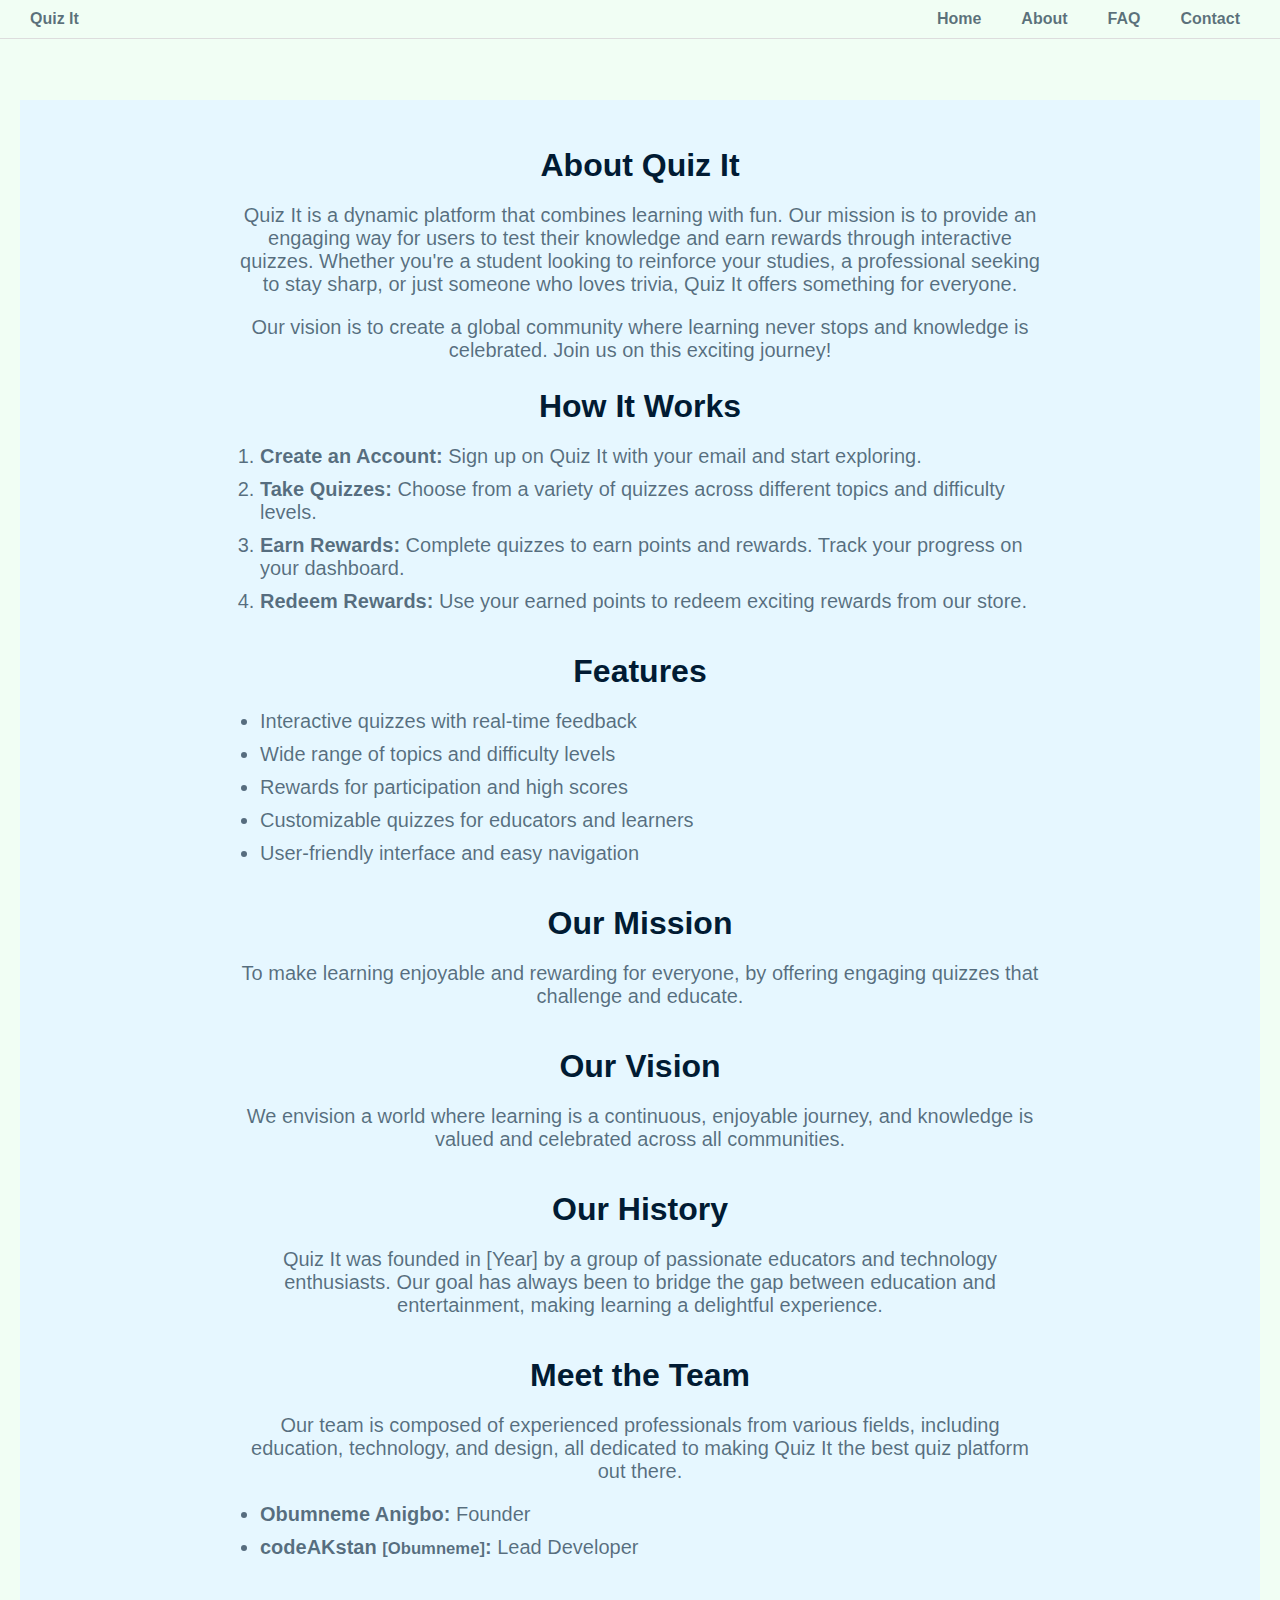
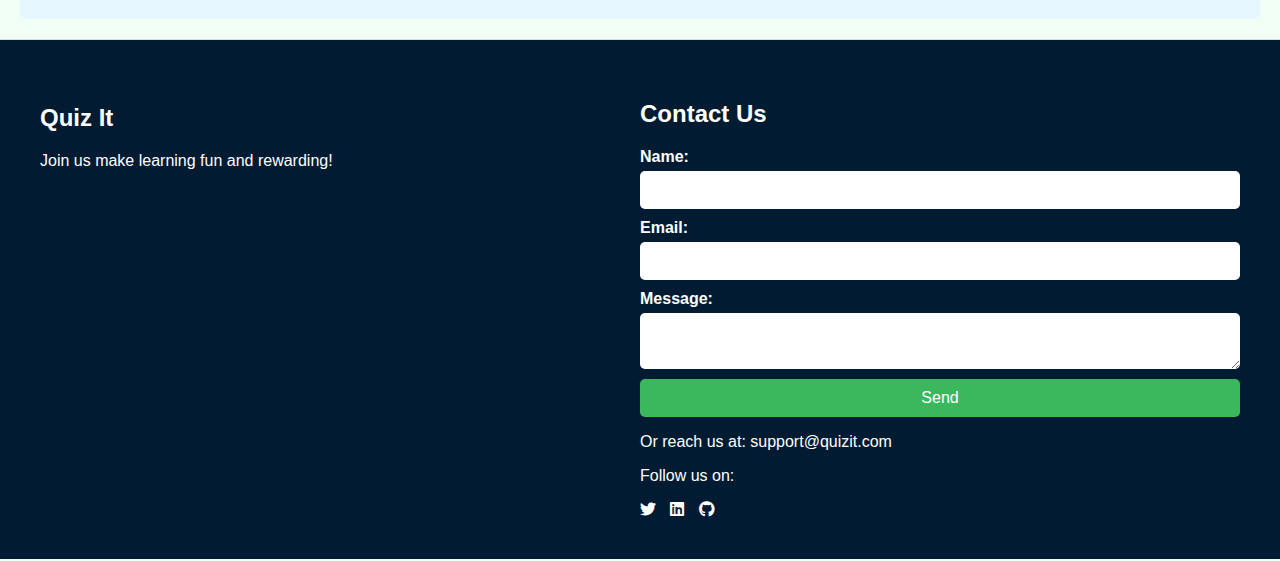
==== about.html @ e0117da9 "Added About page" ====
<!DOCTYPE html>
<html lang="en">
<head>
    <meta charset="UTF-8">
    <meta name="viewport" content="width=device-width, initial-scale=1.0">
    <title>About Quiz It</title>
    <link rel="stylesheet" href="assets/styles/style.css">
    <link rel="stylesheet" href="https://cdnjs.cloudflare.com/ajax/libs/font-awesome/6.0.0-beta3/css/all.min.css">
</head>
<body>
    <header>
        <nav>
            <div class="c-left">
                <a href="index.html">Quiz It</a>
            </div>
            <div class="c-right">
                <ul class="menu">
                    <li><a href="index.html">Home</a></li>
                    <li><a href="about.html">About</a></li>
                    <li><a href="faq.html">FAQ</a></li>
                    <li><a href="contact.html">Contact</a></li>
                </ul>
                <!-- <div class="menu-toggle">
                    <div></div>
                    <div></div>
                    <div></div>
                </div> -->
            </div>
        </nav>
        
    </header>

    <main>
        <section id="about">
            <h2>About Quiz It</h2>
            <p>Quiz It is a dynamic platform that combines learning with fun. Our mission is to provide an engaging way for users to test their knowledge and earn rewards through interactive quizzes. Whether you're a student looking to reinforce your studies, a professional seeking to stay sharp, or just someone who loves trivia, Quiz It offers something for everyone.</p>
            <p>Our vision is to create a global community where learning never stops and knowledge is celebrated. Join us on this exciting journey!</p>

            <div>
                <h2>How It Works</h2>
                <ol>
                    <li><strong>Create an Account:</strong> Sign up on Quiz It with your email and start exploring.</li>
                    <li><strong>Take Quizzes:</strong> Choose from a variety of quizzes across different topics and difficulty levels.</li>
                    <li><strong>Earn Rewards:</strong> Complete quizzes to earn points and rewards. Track your progress on your dashboard.</li>
                    <li><strong>Redeem Rewards:</strong> Use your earned points to redeem exciting rewards from our store.</li>
                </ol>
            </div>

            <div>
                <h2>Features</h2>
                <ul>
                    <li>Interactive quizzes with real-time feedback</li>
                    <li>Wide range of topics and difficulty levels</li>
                    <li>Rewards for participation and high scores</li>
                    <li>Customizable quizzes for educators and learners</li>
                    <li>User-friendly interface and easy navigation</li>
                </ul>
            </div>

            <!-- Additional Sections -->
            <div>
                <h2>Our Mission</h2>
                <p>To make learning enjoyable and rewarding for everyone, by offering engaging quizzes that challenge and educate.</p>
            </div>

            <div>
                <h2>Our Vision</h2>
                <p>We envision a world where learning is a continuous, enjoyable journey, and knowledge is valued and celebrated across all communities.</p>
            </div>

            <div>
                <h2>Our History</h2>
                <p>Quiz It was founded in [Year] by a group of passionate educators and technology enthusiasts. Our goal has always been to bridge the gap between education and entertainment, making learning a delightful experience.</p>
            </div>

            <div>
                <h2>Meet the Team</h2>
                <p>Our team is composed of experienced professionals from various fields, including education, technology, and design, all dedicated to making Quiz It the best quiz platform out there.</p>
                <ul>
                    <li><strong>Obumneme Anigbo:</strong> Founder</li>
                    <li><strong>codeAKstan <small>[Obumneme]</small>:</strong> Lead Developer</li>
                </ul>
            </div>
        </section>
    </main>

    <footer>
        <div class="footer-content">
            <div class="footer-left">
                <h3>Quiz It</h3>
                <p>Join us  make learning fun and rewarding!</p>
            </div>
            <div class="footer-right">
                <section id="contact">
                    <h2>Contact Us</h2>
                    <form action="/contact" method="post">
                        <label for="name">Name:</label>
                        <input type="text" id="name" name="name" required>
                        
                        <label for="email">Email:</label>
                        <input type="email" id="email" name="email" required>
                        
                        <label for="message">Message:</label>
                        <textarea id="message" name="message" required></textarea>
                        
                        <button type="submit">Send</button>
                    </form>
                    <p>Or reach us at: <a href="mailto:support@quizit.com">support@quizit.com</a></p>
                    <p>Follow us on:</p>
                        <a href="#"><i class="fab fa-twitter"></i></a>
                        <a href="#"><i class="fab fa-linkedin"></i></a>
                        <a href="#"><i class="fab fa-github"></i></a>
                </section>
            </div>
        </div>
    </footer>

    <script src="assets/scripts/script.js"></script>
</body>
</html>
---- assets/styles/style.css ----
body {
    font-family: Arial, sans-serif;
    margin: 0;
    padding: 0;
    background-color: #f1fef4;
}
header {
    background-color: #f1fef4;
    padding: 10px 0;
    border-bottom: 1px solid #ddd;
    width: 100%;
    position: fixed;
    top: 0;
    z-index: 1000;
}
nav {
    display: flex;
    justify-content: space-between;
    align-items: center;
    padding: 0 20px;
}
nav .c-left, nav .c-right {
    display: flex;
    align-items: center;
}
nav a {
    text-decoration: none;
    color: #011b33a1;
    margin: 0 10px;
    font-weight: bold;
}
nav a:hover {
    text-decoration: none;
}
nav ul {
    list-style: none;
    padding: 0;
    margin: 0;
    display: flex;
}
nav ul li {
    margin: 0 10px;
}
nav button {
    background-color: #3bb75e;
    color: white;
    border: none;
    padding: 10px 20px;
    cursor: pointer;
    border-radius: 5px;
}
nav button:hover {
    background-color: #d3e3fd;
}
.menu-toggle {
    display: none;
    flex-direction: column;
    cursor: pointer;
}
.menu-toggle div {
    width: 25px;
    height: 3px;
    background-color: #333;
    margin: 4px 0;
    transition: all 0.3s ease;
}
.menu {
    display: flex;
}
.mobile-menu {
    display: none;
    flex-direction: column;
    background-color: #f1fef4;
    position: absolute;
    top: 60px;
    left: 0;
    width: 100%;
    z-index: 999;
    padding: 20px 0;
}
.mobile-menu a {
    padding: 10px 20px;
    display: block;
    text-decoration: none;
    font-weight: bold;
}
main {
    margin-top: 80px;
    padding: 20px;
}
.mobile-menu  button {
    background-color: #3bb75e;
    color: white;
    border: none;
    padding: 20px 20px;
    cursor: pointer;
    border-radius: 5px;
    width: 300px;
    margin-left: 20px;
}
.container {
    display: flex;
    justify-content: space-between;
}
footer {
    text-align: center;
    padding: 20px;
    background-color: #f8f8f8;
    border-top: 1px solid #ddd;
}
.wrap-left, .wrap-right {
    flex: 1;
    padding: 20px;
    text-align: left;
}
.wrap-left {
    background-color: #FFFFFF;
}
.wrap-right {
    background-color: #F5FFF5;
}
.wrap-left h2, .wrap-right h1, .wrap-right h2 {
    font-size: 2rem;
    color: #333;
}
.wrap-left p, .wrap-right p {
    font-size: 1.25rem;
    color: #555;
}
.buttons {
    margin-top: 20px;
}
.buttons .btn-primary {
    background-color: #28a745;
    color: white;
    padding: 10px 20px;
    text-decoration: none;
    border-radius: 5px;
    margin-right: 10px;
}
.buttons .btn-secondary {
    color: #28a745;
    text-decoration: none;
    padding: 10px 20px;
}
.buttons .btn-primary:hover {
    background-color: #218838;
}
.buttons .btn-secondary:hover {
    text-decoration: underline;
}
@media (max-width: 768px) {
    .menu {
        display: none;
    }
    .menu-toggle {
        display: flex;
        position: absolute;
        right: 20px; 
    }
    .mobile-menu.show {
        display: flex;
    }
    .menu-toggle.open div:nth-child(1) {
        transform: rotate(45deg) translate(5px, 5px);
    }
    .menu-toggle.open div:nth-child(2) {
        opacity: 0;
    }
    .menu-toggle.open div:nth-child(3) {
        transform: rotate(-45deg) translate(6px, -6px);
    }
    .container {
        flex-direction: column;
    }
}

/* Styles for Cards Section */
.cards-container {
    display: flex;
    justify-content: space-around;
    flex-wrap: wrap;
    margin-top: 20px;
}
.card {
    background-color: #fff;
    border-radius: 10px;
    box-shadow: 0 4px 6px rgba(0, 0, 0, 0.1);
    margin: 10px;
    padding: 20px;
    text-align: center;
    flex: 1;
    max-width: 300px;
}
.card img {
    max-width: 100%;
    border-radius: 10px;
}
.card h2 {
    font-size: 1.5rem;
    color: #333;
    margin: 10px 0;
}
.card p {
    font-size: 1rem;
    color: #555;
    margin-bottom: 10px;
}
.card a {
    color: #28a745;
    text-decoration: none;
    font-weight: bold;
}
.card a:hover {
    color: #0d273d;
}

/* FAQ */
#faq {
    background-color: #fff;
    padding: 40px;
    border-radius: 10px;
    box-shadow: 0 2px 4px rgba(0, 0, 0, 0.1);
    margin: 20px 0;
}
#faq h2 {
    font-size: 2rem;
    margin-bottom: 20px;
    text-align: center;
}

.faq-item {
    margin-bottom: 20px;
}
.faq-question {
    background-color: #f1fef4;
    border: 1px solid #ddd;
    padding: 15px;
    width: 100%;
    text-align: left;
    font-size: 1.25rem;
    cursor: pointer;
    outline: none;
    transition: background-color 0.3s;
}

.faq-question:hover {
    background-color: #e2e2e2;
}

.faq-answer {
    max-height: 0;
    overflow: hidden;
    transition: max-height 0.3s ease-out;
    background-color: #f9f9f9;
    padding: 0 15px;
}

.faq-answer p {
    margin: 15px 0;
}

#about {
    padding: 20px;
    background-color: #e6f7ff;
    text-align: center;
}
#about h2 {
    font-size: 2rem;
    color: #011b33;
    margin-bottom: 20px;
}
#about p {
    font-size: 1.25rem;
    color: #011b33a1;
    margin-bottom: 20px;
    max-width: 800px;
    margin-left: auto;
    margin-right: auto;
}
#about div {
    margin-bottom: 40px;
}
#about ol, #about ul {
    text-align: left;
    max-width: 800px;
    margin-left: auto;
    margin-right: auto;
}
#about ol li, #about ul li {
    font-size: 1.25rem;
    color: #011b33a1;
    margin-bottom: 10px;
}
/* footer style */

footer {
    background-color: #011b33;
    color: white;
    padding: 40px 20px;
    display: flex;
    justify-content: center;
    align-items: center;
    text-align: left;
}
.footer-content {
    display: flex;
    justify-content: space-between;
    width: 100%;
    max-width: 1200px;
}
.footer-left {
    flex: 1;
}
.footer-left h3 {
    font-size: 1.5rem;
    margin-bottom: 20px;
}
.footer-left p {
    font-size: 1rem;
    margin-bottom: 10px;
}
.footer-right {
    flex: 1;
}
#contact {
    text-align: left;
}
#contact h2 {
    font-size: 1.5rem;
    margin-bottom: 20px;
}
#contact form {
    display: flex;
    flex-direction: column;
}
#contact label {
    margin-bottom: 5px;
    font-weight: bold;
}
#contact input, #contact textarea {
    margin-bottom: 10px;
    padding: 10px;
    border: none;
    border-radius: 5px;
    font-size: 1rem;
}
#contact button {
    background-color: #3bb75e;
    color: white;
    border: none;
    padding: 10px;
    cursor: pointer;
    border-radius: 5px;
    font-size: 1rem;
}
#contact button:hover {
    background-color: #218838;
}
#contact p {
    font-size: 1rem;
}
#contact a {
    margin-right: 10px;
    text-decoration: none;
}
#contact a {
    margin-right: 10px;
    color: white;
}
#contact a:hover {
    color: #3bb75e;
}
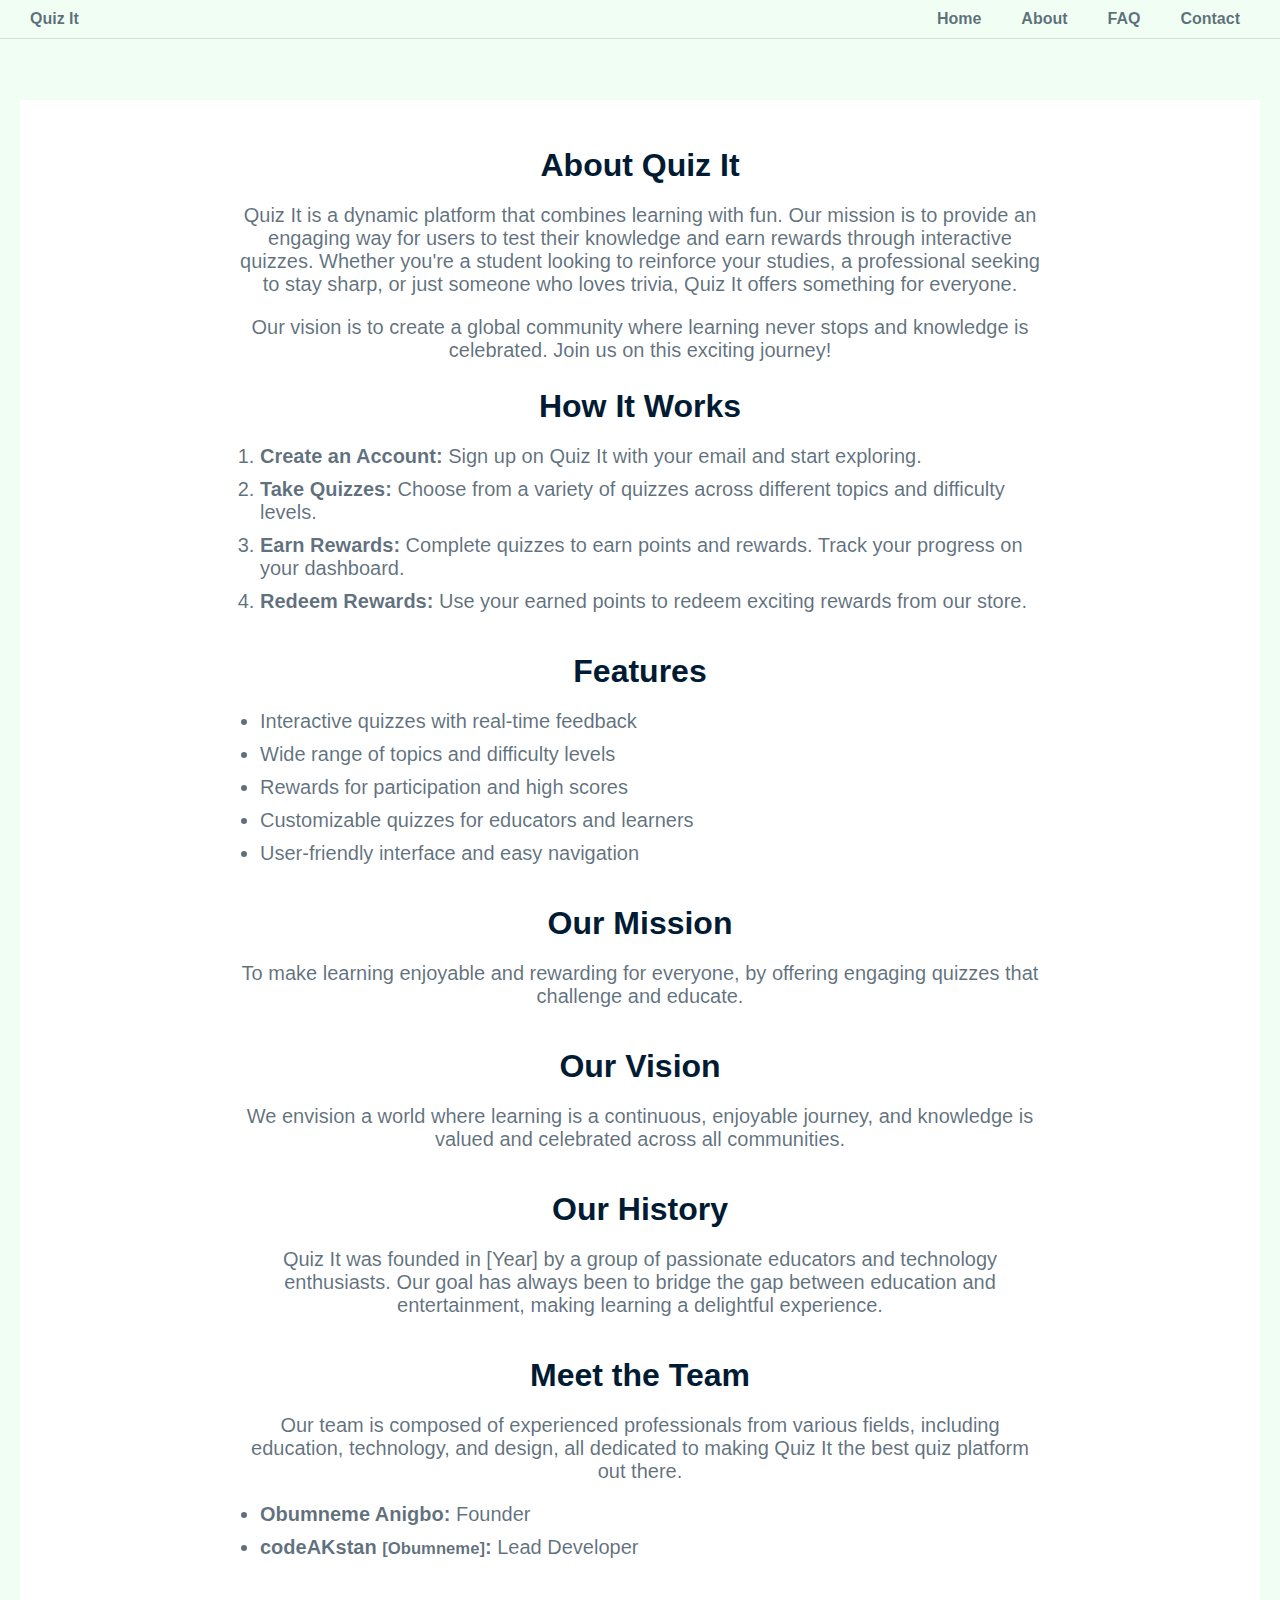
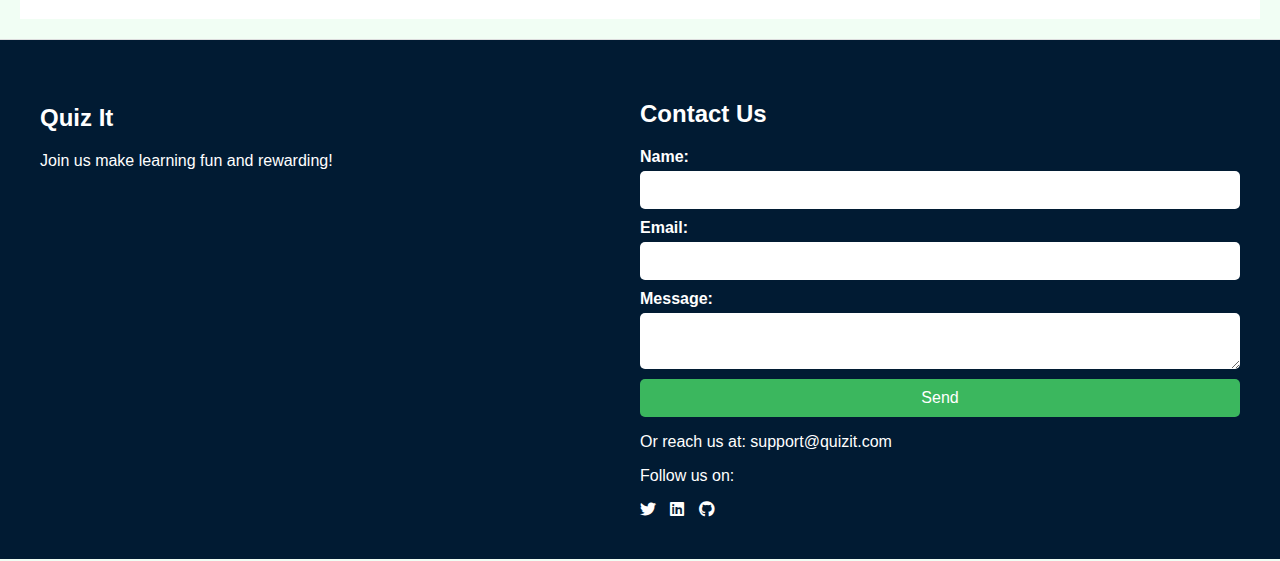
==== commit f6b40ceb: "Added the pages of the header" ====
--- a/about.html
+++ b/about.html
@@ -4,6 +4,7 @@
     <meta charset="UTF-8">
     <meta name="viewport" content="width=device-width, initial-scale=1.0">
     <title>About Quiz It</title>
+    <link rel="shortcut icon" href="assets/images/inspiration.png" type="image/x-icon">
     <link rel="stylesheet" href="assets/styles/style.css">
     <link rel="stylesheet" href="https://cdnjs.cloudflare.com/ajax/libs/font-awesome/6.0.0-beta3/css/all.min.css">
 </head>
--- a/assets/styles/style.css
+++ b/assets/styles/style.css
@@ -262,7 +262,7 @@
 
 #about {
     padding: 20px;
-    background-color: #e6f7ff;
+    background-color: #fff;
     text-align: center;
 }
 #about h2 {
